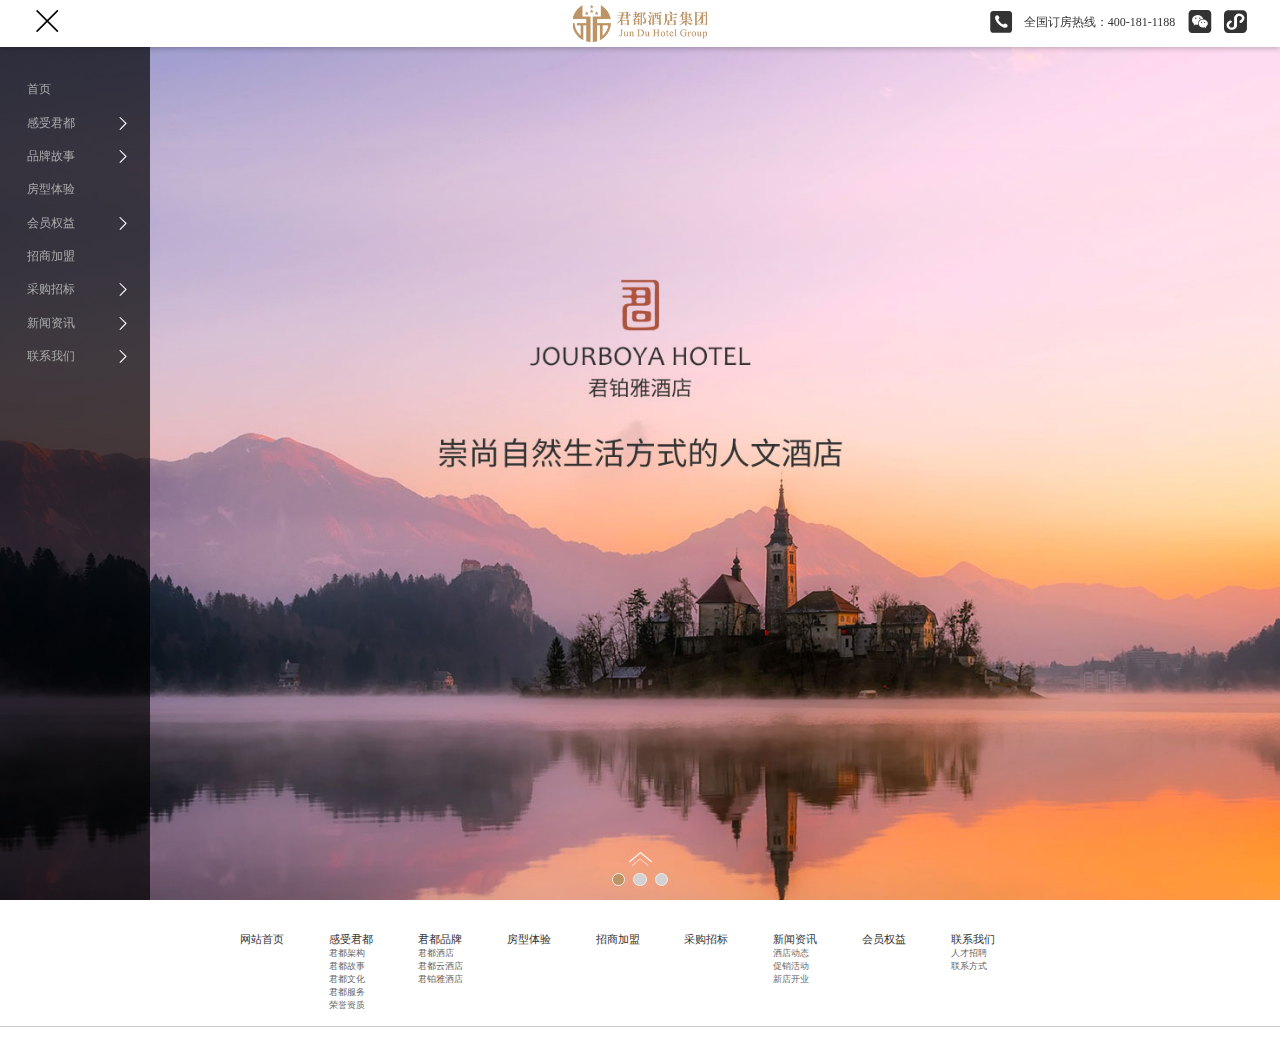
==== junboya.html @ 53accab8 "1" ====
<!DOCTYPE html>
<html lang="en">
<head>
    <meta charset="UTF-8">
    <title>君铂雅</title>
    <link rel="stylesheet" href="css/reset.css">
    <link rel="stylesheet" href="css/swiper.min.css">
    <link rel="stylesheet" href="fonts/iconfont/iconfont.css">
    <link rel="stylesheet" href="css/style.css">
    <script>
        (function (doc, win) {
            var docEl = doc.documentElement,
                resizeEvt = 'orientationchange' in window ? 'orientationchange' : 'resize',
                recalc = function () {
                    var clientWidth = docEl.clientWidth;
                    if (!clientWidth) return;
                    docEl.style.fontSize = 100 * (clientWidth / 1920) + 'px';
                };
            if (!doc.addEventListener) return;
            win.addEventListener(resizeEvt, recalc, false);
            doc.addEventListener('DOMContentLoaded',
                recalc, false
            )
        })(document, window);
    </script>
</head>
<body>
<div class="header">
    <div class="menu on">
        <i class="iconfont normal">&#xe604;</i>
        <i class="iconfont close">&#xe60b;</i>
    </div>
    <div class="logo">
        <h1>
            <a href=""></a>
        </h1>
    </div>
    <div class="contact">
        <i class="iconfont">&#xe601;</i>
        <span>全国订房热线：400-181-1188</span>
        <ul>
            <li>
                <i class="iconfont">&#xe6a6;</i>
                <img src="images/case/code.png" alt="">
            </li>
            <li>
                <i class="iconfont">&#xe67e;</i>
                <img src="images/case/xcx01.png" alt="">
            </li>
        </ul>
    </div>
</div>
<div class="nav">
    <ul class="pormenu">
        <li><a href="">首页</a></li>
        <li class="on">
            <a href="javascript:void (0)" class="tab_c">感受君都</a>
            <i class="iconfont cli_op">&#xe60c;</i>
            <ul class="submenu">
                <li><a href="">品牌架构</a></li>
                <li><a href="">君都故事</a></li>
                <li><a href="">君都文化</a></li>
                <li><a href="">君都服务</a></li>
                <li><a href="">荣誉证书</a></li>
            </ul>
        </li>
        <li>
            <a href="javascript:void (0)" class="tab_c">品牌故事</a>
            <i class="iconfont cli_op">&#xe60c;</i>
            <ul class="submenu">
                <li><a href="">君都酒店</a></li>
                <li><a href="">君都云酒店</a></li>
                <li><a href="">君铂雅酒店</a></li>
            </ul>
        </li>
        <li><a href="">房型体验</a></li>
        <li>
            <a href="">会员权益</a>
            <i class="iconfont cli_op">&#xe60c;</i>
            <ul class="submenu">
                <li><a href="">君兰</a></li>
                <li><a href="">君惠</a></li>
                <li><a href="">君尊</a></li>
                <li><a href="">君竹</a></li>
            </ul>
        </li>
        <li><a href="">招商加盟</a></li>
        <li>
            <a href="">采购招标</a>
            <i class="iconfont cli_op">&#xe60c;</i>
            <ul class="submenu">
                <li><a href="">布草类</a></li>
                <li><a href="">杂件类</a></li>
                <li><a href="">电器类</a></li>
                <li><a href="">弱电工程类</a></li>
                <li><a href="">五金类</a></li>
                <li><a href="">家具类</a></li>
                <li><a href="">装饰类</a></li>
                <li><a href="">大型设备类</a></li>
            </ul>
        </li>
        <li>
            <a href="javascript:void (0)" class="tab_c">新闻资讯</a>
            <i class="iconfont cli_op">&#xe60c;</i>
            <ul class="submenu">
                <li><a href="">酒店动态</a></li>
                <li><a href="">促销活动</a></li>
                <li><a href="">新店开业</a></li>
            </ul>
        </li>
        <li>
            <a href="javascript:void (0)" class="tab_c">联系我们</a>
            <i class="iconfont cli_op">&#xe60c;</i>
            <ul class="submenu">
                <li><a href="">人才招聘</a></li>
                <li><a href="">联系方式</a></li>
            </ul>
        </li>
    </ul>
</div>
<div class="container">
    <div class="swiper-container swiper-container-v">
        <div class="swiper-wrapper">
            <div class="swiper-slide">
                <div class="swiper-container swiper-container-h">
                    <div class="swiper-wrapper">
                        <div class="swiper-slide"
                             style="background: url(images/jiudian/junboya01.jpg) bottom /cover no-repeat">

                        </div>
                        <div class="swiper-slide"
                             style="background: url(images/jiudian/junboya02.jpg) bottom /cover no-repeat">

                        </div>
                        <div class="swiper-slide"
                             style="background: url(images/jiudian/junboya03.jpg) bottom /cover no-repeat">
                        </div>
                    </div>
                    <div class="swiper-pagination"></div>
                </div>
            </div>
        </div>
    </div>
</div>
<div class="footer">
    <div class="footer-1">
        <div class="main">
            <ul>
                <li>
                    <a href="">网站首页</a>
                </li>
                <li>
                    <a href="">感受君都</a>
                    <div class="has_detail">
                        <ul>
                            <li><a href="">君都架构</a></li>
                            <li><a href="">君都故事</a></li>
                            <li><a href="">君都文化</a></li>
                            <li><a href="">君都服务</a></li>
                            <li><a href="">荣誉资质</a></li>
                        </ul>
                    </div>
                </li>
                <li>
                    <a href="">君都品牌</a>
                    <div class="has_detail">
                        <ul>
                            <li><a href="">君都酒店</a></li>
                            <li><a href="">君都云酒店</a></li>
                            <li><a href="">君铂雅酒店</a></li>
                        </ul>
                    </div>
                </li>
                <li><a href="">房型体验</a></li>
                <li><a href="">招商加盟</a></li>
                <li><a href="">采购招标</a></li>
                <li>
                    <a href="">新闻资讯</a>
                    <div class="has_detail">
                        <ul>
                            <li><a href="">酒店动态</a></li>
                            <li><a href="">促销活动</a></li>
                            <li><a href="">新店开业</a></li>
                        </ul>
                    </div>
                </li>
                <li><a href="">会员权益</a></li>
                <li>
                    <a href="">联系我们</a>
                    <div class="has_detail">
                        <ul>
                            <li><a href="">人才招聘</a></li>
                            <li><a href="">联系方式</a></li>
                        </ul>
                    </div>
                </li>
            </ul>
        </div>
    </div>
    <div class="footer-2">
        <div class="main">
            <span>COPYRIGHT@2019长沙君都酒店管理有限公司 ALL RIGHTS RESERVED 备案号：湘ICP备17000805号    技术支持：<a
                    href="http://www.zhitouweilai.com">智投未来</a></span>
        </div>
    </div>
</div>
</body>
</html>
<script src="js/jquery-1.9.1.min.js"></script>
<script src="js/swiper.min.js"></script>
<script src="js/nav_o.js"></script>
<script>
    $(function () {
        if (location.href.indexOf("#") == -1) {
            location.href = location.href + "#";
            location.reload();
        }
        var snum = $(".swiper-container-v>.swiper-wrapper>.swiper-slide").length;
        var vSwiper = new Swiper(".swiper-container-v", {
            direction: 'vertical',
            mousewheel: true,
            speed: 800,
            pagination: {
                el: '.swiper-container-v>.swiper-pagination',
                clickable: true,
            },

            on: {
                slideChangeTransitionEnd: function () {
                    if (snum === this.activeIndex + 1) {
                        vSwiper.mousewheel.disable()
                    }
                }
            },
        });

        window.addEventListener("DOMContentLoaded", function () {
            var body_fixed = {
                init: function () {
                    window.onscroll = this.throttle(this.isFixed, 0);
                    this.isFixed()
                }, isFixed: function () {
                    H = document.body.scrollTop || document.documentElement.scrollTop || window.pageYOffset;
                    if (H > 0) {
                        vSwiper.mousewheel.disable()
                    } else {
                        vSwiper.mousewheel.enable()
                    }
                }, throttle: function (fn, delay) {
                    var timer = null;
                    var _this = this;
                    return function () {
                        var context = _this, args = arguments;
                        clearTimeout(timer);
                        timer = setTimeout(function () {
                            fn.apply(context, args)
                        }, delay)
                    }
                }
            };
            body_fixed.init()
        });
    });

    var hSwiper = new Swiper(".swiper-container-h", {
        speed: 800,
        loop: true,
        pagination: {
            el: '.swiper-container-h>.swiper-pagination',
            clickable: true,
        },
    })
</script>
---- fonts/iconfont/iconfont.css ----
@font-face {font-family: "iconfont";
  src: url('iconfont.eot?t=1552628793275'); /* IE9 */
  src: url('iconfont.eot?t=1552628793275#iefix') format('embedded-opentype'), /* IE6-IE8 */
  url('[data-uri]') format('woff2'),
  url('iconfont.woff?t=1552628793275') format('woff'),
  url('iconfont.ttf?t=1552628793275') format('truetype'), /* chrome, firefox, opera, Safari, Android, iOS 4.2+ */
  url('iconfont.svg?t=1552628793275#iconfont') format('svg'); /* iOS 4.1- */
}

.iconfont {
  font-family: "iconfont" !important;
  font-size: 16px;
  font-style: normal;
  -webkit-font-smoothing: antialiased;
  -moz-osx-font-smoothing: grayscale;
}

.iconweixin:before {
  content: "\e6a6";
}

.icon53:before {
  content: "\e63a";
}

.iconanonymous-iconfont:before {
  content: "\e605";
}

.iconbreakfast-copy:before {
  content: "\e600";
}

.iconjifen:before {
  content: "\e62a";
}

.iconshengri:before {
  content: "\e716";
}

.iconartboard2:before {
  content: "\e8c0";
}

.iconshuaxin:before {
  content: "\e6ba";
}

.iconjifenduihuan:before {
  content: "\e617";
}

.iconfeiyong:before {
  content: "\e61c";
}

.iconyun:before {
  content: "\e624";
}

.iconjingyingyulan:before {
  content: "\e6cb";
}

.iconchenggong:before {
  content: "\e629";
}

.iconshijian:before {
  content: "\e61a";
}

.iconjiaru:before {
  content: "\e607";
}

.iconmianyajin:before {
  content: "\e622";
}

.icontouzi:before {
  content: "\e609";
}

.iconzhuce:before {
  content: "\e61b";
}

.iconchengbendi:before {
  content: "\e60d";
}

.iconhuiyuan:before {
  content: "\e60a";
}

.iconguanbi:before {
  content: "\e60b";
}

.icondaohang:before {
  content: "\e604";
}

.iconshenqing:before {
  content: "\e602";
}

.iconguanli:before {
  content: "\e608";
}

.iconshouqi_m:before {
  content: "\e60c";
}

.iconshijian1:before {
  content: "\e603";
}

.iconshouzhi:before {
  content: "\e606";
}

.iconkefangguanjia:before {
  content: "\e631";
}

.iconpinpai:before {
  content: "\e62b";
}

.iconxiaochengxu:before {
  content: "\e67e";
}

.iconxianshang:before {
  content: "\e64a";
}

.iconjiarugongsi:before {
  content: "\e715";
}

.iconzhankai:before {
  content: "\e60e";
}

.icondianhuazixunhuawuzongheguanlibl:before {
  content: "\e601";
}

.iconruzhu:before {
  content: "\e68a";
}

.iconguanbi2:before {
  content: "\e70e";
}
---- css/style.css ----
html, body {
    width: 100%;
    height: 100%;
    min-width: 1000px;
}

html::-webkit-scrollbar {
    display: none;
}

* {
    box-sizing: border-box;
    font-size: 0;
}

@font-face {
    font-family: "yizhiqingshu";
    src: url("../fonts/font/yizhiqingshu/yizhiqingshu.eot"); /* IE9 */
    src: url("../fonts/font/yizhiqingshu/yizhiqingshu.eot?#iefix") format("embedded-opentype"), /* IE6-IE8 */ url("../fonts/font/yizhiqingshu/yizhiqingshu.woff") format("woff"), /* chrome、firefox */ url("../fonts/font/yizhiqingshu/yizhiqingshu.ttf") format("truetype"), /* chrome、firefox、opera、Safari, Android, iOS 4.2+ */ url("../fonts/font/yizhiqingshu/yizhiqingshu.svg#yizhiqingshu") format("svg"); /* iOS 4.1- */
    font-style: normal;
    font-weight: normal;
}

@font-face {
    font-family: "lixuke";
    src: url("../fonts/font/lixuke/lixuke.eot"); /* IE9 */
    src: url("../fonts/font/lixuke/lixuke.eot?#iefix") format("embedded-opentype"), /* IE6-IE8 */ url("../fonts/font/lixuke/lixuke.woff") format("woff"), /* chrome、firefox */ url("../fonts/font/lixuke/lixuke.ttf") format("truetype"), /* chrome、firefox、opera、Safari, Android, iOS 4.2+ */ url("../fonts/font/lixuke/lixuke.svg#lixuke") format("svg"); /* iOS 4.1- */
    font-style: normal;
    font-weight: normal;
}

@font-face {
    font-family: "SourceHanSerifSC";
    src: url("../fonts/font/SourceHanSerifSC/SourceHanSerifSC.eot"); /* IE9 */
    src: url("../fonts/font/SourceHanSerifSC/SourceHanSerifSC.eot?#iefix") format("embedded-opentype"), /* IE6-IE8 */ url("../fonts/font/SourceHanSerifSC/SourceHanSerifSC.woff") format("woff"), /* chrome、firefox */ url("../fonts/font/SourceHanSerifSC/SourceHanSerifSC.ttf") format("truetype"), /* chrome、firefox、opera、Safari, Android, iOS 4.2+ */ url("../fonts/font/SourceHanSerifSC/SourceHanSerifSC.svg#SourceHanSerifSC") format("svg"); /* iOS 4.1- */
    font-style: normal;
    font-weight: normal;
}


.main {
    width: 62.5%;
    margin: auto
}

.header {
    width: 100%;
    height: .7rem;
    background: #ffffff;
    position: fixed;
    top: 0;
    padding: 0 .5rem;
    z-index: 8;
    box-shadow: 0 2px 5px 0 rgba(0, 0, 0, 0.2);
}

.header .menu {
    width: .48rem;
    height: .48rem;
    cursor: pointer;
    margin-top: .11rem;
    float: left;
}

.header .menu i {
    font-size: .42rem;
    position: absolute;
    outline: none;
}

.header .menu i.close {
    opacity: 0;
    visibility: hidden;
}

.header .menu.on i.normal {
    visibility: hidden;
    opacity: 0;
}

.header .menu.on i.close {
    opacity: 1;
    visibility: visible;
}

.header .logo {
    width: 2rem;
    height: .55rem;
    position: absolute;
    left: 0;
    right: 0;
    top: 0;
    bottom: 0;
    margin: auto;
}

.header .logo h1 a {
    display: block;
    width: 2rem;
    height: .55rem;
    background: url("../images/case/logo.png") center center/cover no-repeat;
}


.header .contact {
    float: right;
    vertical-align: middle;
    position: relative;
    z-index: 3;
    margin-top: .06rem;
}

.header .contact:after {
    content: '';
    display: block;
    height: 0;
    visibility: hidden;
    clear: both
}

.header .contact span {
    font-size: .18rem;
    color: #333;
    float: left;
    line-height: .55rem;
    padding-left: .16rem
}

.header .contact i {
    font-size: .34rem;
    line-height: .55rem;
    color: #333;
    float: left;
    padding-left: .16rem
}

.header .contact ul {
    display: inline-block;
    float: left
}

.header .contact ul li {
    float: left
}

.header .contact ul li i {
    cursor: pointer
}

.header .contact ul li img {
    width: 1.5rem;
    height: 1.5rem;
    position: absolute;
    right: -2rem;
    z-index: 10;
    top: .63rem;
    opacity: 0;
    transition: all .5s
}

.header .contact ul li:hover img {
    opacity: 1;
    right: -.5rem;
    transition: all .5s
}

.nav {
    width: 2.25rem;
    height: calc(100% - .7rem);
    background: rgba(0, 0, 0, .7);
    position: fixed;
    top: .7rem;
    left: 0;
    z-index: 9;
    transition: left .5s;
    padding: .4rem .15rem 0 .4rem;
    overflow: auto;
}

.nav::-webkit-scrollbar {
    display: none;
}

.nav.close {
    left: -2.25rem;
    transition: all .5s;
}

.pormenu > li {
    width: 100%;
    line-height: .5rem;
    position: relative;
}


.pormenu > li:hover > a {
    transform: translate(.05rem, 0);
    color: #ffffff;
    transition: all .3s ease;
}

.pormenu > li > a {
    font-size: .18rem;
    color: #aaaaaa;
    display: block;
    cursor: pointer;
    transition: all .3s ease;
}


.nav .tab_c.on {
    color: #ffffff;
    transform: translate(.05rem, 0);
}

.nav .cli_op {
    width: .5rem;
    height: .5rem;
    position: absolute;
    top: 0;
    right: 0;
    transition: ease .3s;
    color: #ffffff;
    cursor: pointer;
    display: block;
    text-align: center;
}

.nav i.on {
    transform: rotate(90deg);
    transition: ease .3s;
}

.nav .submenu {
    display: none;
    padding-left: .2rem;
}

.nav .submenu li {
    line-height: .28rem;
    transition: all .3s;
}

.nav .submenu li:hover {
    color: #ffffff;
    transform: translate(.05rem, 0);
    transition: all .3s;
}

.nav .submenu li:hover a {
    color: #ffffff;
}

.nav .submenu li a {
    font-size: .16rem;
    color: #aaaaaa;

}

/**/

@-webkit-keyframes UPDOWN {
    0% {
        transform: translateY(-100%);
        -webkit-transform: translateY(-100%);
        -moz-transform: translateY(-100%);
        -o-transform: translateY(-100%);
        -ms-transform: translateY(-100%);
        opacity: 1
    }
    100% {
        transform: translateY(100%);
        -webkit-transform: translateY(100%);
        -moz-transform: translateY(100%);
        -o-transform: translateY(100%);
        -ms-transform: translateY(100%);
        opacity: 0
    }
}

@keyframes UPDOWN {
    0% {
        transform: translateY(-100%);
        -webkit-transform: translateY(-100%);
        -moz-transform: translateY(-100%);
        -o-transform: translateY(-100%);
        -ms-transform: translateY(-100%);
        opacity: 1
    }
    100% {
        transform: translateY(100%);
        -webkit-transform: translateY(100%);
        -moz-transform: translateY(100%);
        -o-transform: translateY(100%);
        -ms-transform: translateY(100%);
        opacity: 0
    }
}

@-webkit-keyframes DOWNUP {
    0% {
        transform: translateY(100%);
        -webkit-transform: translateY(100%);
        -moz-transform: translateY(100%);
        -o-transform: translateY(100%);
        -ms-transform: translateY(100%);
        opacity: 1
    }
    100% {
        transform: translateY(-100%);
        -webkit-transform: translateY(-100%);
        -moz-transform: translateY(-100%);
        -o-transform: translateY(-100%);
        -ms-transform: translateY(-100%);
        opacity: 0
    }
}

@keyframes DOWNUP {
    0% {
        transform: translateY(100%);
        -webkit-transform: translateY(100%);
        -moz-transform: translateY(100%);
        -o-transform: translateY(100%);
        -ms-transform: translateY(100%);
        opacity: 1
    }
    100% {
        transform: translateY(-100%);
        -webkit-transform: translateY(-100%);
        -moz-transform: translateY(-100%);
        -o-transform: translateY(-100%);
        -ms-transform: translateY(-100%);
        opacity: 0
    }
}

.container {
    width: 100%;
    height: calc(100% - .7rem);
    position: relative;
    top: .7rem;
}

.swiper-container-v,
.swiper-container-h {
    width: 100%;
    height: 100%;
}

.swiper-container-h > .swiper-wrapper > .swiper-slide,
.swiper-container-v > .swiper-wrapper > .swiper-slide {
    display: flex;
    align-items: center;
    justify-content: center;
}

.swiper-container-v > .swiper-wrapper > .swiper-slide:before {
    position: absolute;
    bottom: .5rem;
    left: 0;
    right: 0;
    height: .22rem;
    background: url('../images/case/scroll_bottom.png') no-repeat center / auto 100%;
    content: "";
    z-index: 10;
    -webkit-animation-duration: 1.3s;
    animation-duration: 1.3s;
    -o-animation-duration: 1.3s;
    -ms-animation-duration: 1.3s;
    -moz-animation-duration: 1.2s;
    -webkit-animation-fill-mode: both;
    -o-animation-fill-mode: both;
    -ms-animation-fill-mode: both;
    -moz-animation-fill-mode: both;
    -webkit-animation-name: UPDOWN;
    animation-name: UPDOWN;
    -o-animation-name: UPDOWN;
    -ms-animation-name: UPDOWN;
    -webkit-animation-iteration-count: infinite;
    animation-iteration-count: infinite;
    -o-animation-iteration-count: infinite;
    -moz-animation-iteration-count: infinite;
    -ms-animation-iteration-count: infinite;
    animation-timing-function: linear;
    -moz-animation-timing-function: linear;
    -o-animation-timing-function: linear;
    -webkit-animation-timing-function: linear;
    -ms-animation-timing-function: linear
}

.swiper-container-v > .swiper-wrapper > .swiper-slide:last-child:before {
    background: url('../images/case/scroll_top.png') no-repeat center / auto 100%;
    -webkit-animation-name: DOWNUP;
    animation-name: DOWNUP;
    -o-animation-name: DOWNUP;
    -ms-animation-name: DOWNUP
}

.swiper-container-v > .swiper-wrapper > .swiper-slide .ul-txt {
    width: 100%;
}

.swiper-container-v > .swiper-wrapper > .swiper-slide .ul-txt ul:after {
    content: '';
    display: block;
    height: 0;
    visibility: hidden;
    clear: both
}

.swiper-container-v > .swiper-wrapper > .swiper-slide .ul-txt ul li {
    width: 25%;
    float: left;
    text-align: center;
    color: #fff;
    font-size: 0
}

.swiper-container-v > .swiper-wrapper > .swiper-slide .ul-txt li h3 {
    font-size: .42rem;
    line-height: .42rem
}

.swiper-container-v > .swiper-wrapper > .swiper-slide .ul-txt ul li span {
    font-size: .22rem;
    line-height: .22rem;
    display: block;
    padding: .24rem 0 1.17rem 0
}

.swiper-container-v > .swiper-wrapper > .swiper-slide .ul-txt ul li p {
    width: .3rem;
    margin: auto;
    font-size: .3rem;
    line-height: .44rem;
    font-family: "宋体", sans-serif
}

.swiper-container-v > .swiper-wrapper > .swiper-slide h2 {
    font-family: yizhiqingshu, sans-serif;
    font-size: .5rem;
    color: #000000;
    font-weight: bold;
    text-align: center;
}

.swiper-container-v > .swiper-wrapper > .swiper-slide .column {
    display: inline-block;
    position: relative;
    -webkit-writing-mode: vertical-rl;
    writing-mode: vertical-rl;
}

.swiper-container-v > .swiper-wrapper > .swiper-slide .column p {
    font-family: SourceHanSerifSC, sans-serif;
    font-size: .24rem;
    line-height: .48rem;
    position: relative;
    z-index: 2;
    color: #000000;
    letter-spacing: -.06rem;
}

.swiper-container-v > .swiper-wrapper > .swiper-slide .column h2 {
    width: 1rem;
    font-size: 1rem;
    font-family: lixuke, sans-serif;
    position: absolute;
    right: -1rem;
    top: -1rem;
    font-weight: unset;
}

.swiper-container-v > .swiper-wrapper > .swiper-slide .column i {
    display: block;
    width: .36rem;
    height: .33rem;
    background: url("../images/home/zzzz.png") center /cover no-repeat;
    position: absolute;
    right: -1rem;
    top: .2rem;
}

.swiper-container-v > .swiper-wrapper > .swiper-slide .column:after {
    content: '';
    width: 100%;
    height: 100%;
    background: #ffffff;
    position: absolute;
    left: 0;
    top: 0;
    filter: blur(.7rem);
    z-index: 0;
    transform: scale(1.3);
}

.swiper-container-v > .swiper-wrapper > .swiper-slide,
.swiper-container-h > .swiper-wrapper > .swiper-slide {
    width: 100%;
    height: 100%;
}

.swiper-container-v .swiper-pagination-bullet {
    width: .1rem;
    height: .1rem;
    background: #ffffff;
}

.swiper-container-h .swiper-pagination-bullet {
    width: .2rem;
    height: .2rem;
    border: .02rem solid #eeeeee;
    opacity: 1;
    background: #d3d1d1;
}

.swiper-container-h .swiper-pagination-bullet.swiper-pagination-bullet-active {
    background: #bd9466;
}

.swiper-container-v .swiper-pagination {
    right: .5rem;
}

.swiper-container-h .swiper-pagination {
    bottom: .2rem;
}

.swiper-layer {
    width: 7.43rem;
    height: 3.02rem;
    background-color: rgba(255, 255, 255, .5);
    border-radius: 10px;
    position: absolute;
    top: 0;
    bottom: 0;
    left: 0;
    right: 0;
    margin: auto;
    z-index: 10;
    padding: .1rem .5rem
}

.swiper-layer h4 {
    font-size: .48rem;
    line-height: .78rem;
    text-align: center;
    color: #000;
    font-family: 宋体, sans-serif;
    font-weight: bold;
}

.swiper-layer h4:after {
    content: '';
    display: block;
    width: .6rem;
    height: .04rem;
    background-color: #bd9466;
    margin: auto
}

.swiper-layer h5 {
    font-size: .36rem;
    color: #333;
    text-align: center;
    padding: .2rem 0
}

.swiper-layer p {
    font-size: .18rem;
    color: #444;
    text-align: center;
    line-height: .3rem;
    padding-top: .1rem
}


/**/
.footer {
    position: relative;
    top: .7rem
}

.footer-1 {
    border-bottom: 1px solid #ccc
}

.footer-1 .main {
    padding: .5rem 0 .2rem 0
}

.footer-1 ul:after {
    content: '';
    display: block;
    height: 0;
    visibility: hidden;
    clear: both
}

.footer-1 ul li {
    float: left;
    width: 11.11%;
    font-size: 0
}

.footer-1 ul li a {
    font-size: .16rem;
    color: #333;
    font-family: SourceHanSansCN-Regular, sans-serif
}

.footer-1 ul li .has_detail ul li {
    width: 100%;
    float: none
}

.footer-1 ul li .has_detail ul li a {
    font-size: .14rem;
    color: #666
}

.footer-2 .main {
    padding: .2rem 0
}

.footer-2 .main a {
    color: #666
}

.footer-2 {
    /*font-family: SourceHanSansSC-Light, sans-serif;*/
    text-align: center;
    font-size: .14rem
}

.footer-3 {
    width: 100%;
    height: .98rem;
    background: rgba(0, 0, 0, .6);
    position: fixed;
    bottom: 0;
    left: 0;
    z-index: 9;
    font-size: 0
}

.footer-3 .main {
    padding: .1rem 0;
    position: relative
}

.footer-3 .main:after {
    content: '';
    display: block;
    height: 0;
    visibility: hidden;
    clear: both
}

.footer-3 .left {
    width: 50%;
    float: left;
    text-align: center
}

.footer-3 .left .contxt {
    font-family: 宋体, sans-serif;
    font-size: .3rem;
    color: #fff;
    line-height: .78rem
}

.contxt-show {
    font-size: .14rem;
    color: #fff;
    position: absolute;
    left: .05rem;
    width: .2rem;
    padding-top: .1rem;
    display: none
}

.footer-3 .right {
    width: 50%;
    float: right
}

.footer-3 .right {
    font-size: 0;
    text-align: center
}

.footer-3 .right img {
    position: relative
}

.footer-3 .right span, .footer-3 .right i {
    font-size: .24rem;
    color: #fff;
    line-height: .78rem;
    padding-right: .14rem;
    float: left;
    letter-spacing: 2px
}

.footer-3 .right i {
    padding-right: .2rem;
    font-size: .5rem
}

.footer-3 .right i.pointer {
    transform: rotate(90deg);
    padding-left: .2rem
}

.footer-3 .right > div {
    display: inline-block;
    position: relative
}

.footer-3 .right > div:after {
    content: '';
    display: block;
    height: 0;
    visibility: hidden;
    clear: both
}

.footer-3 .right img {
    width: .79rem;
    height: .79rem;
    float: left;
    margin-right: .28rem
}

.footer-3 .right img + img {
    padding-right: 0
}

.footer-3 #close_foot {
    position: absolute;
    right: -1rem;
    top: 0;
    font-size: .24rem;
    line-height: .24rem;
    color: #ccc;
    cursor: pointer;
    padding-right: 0
}
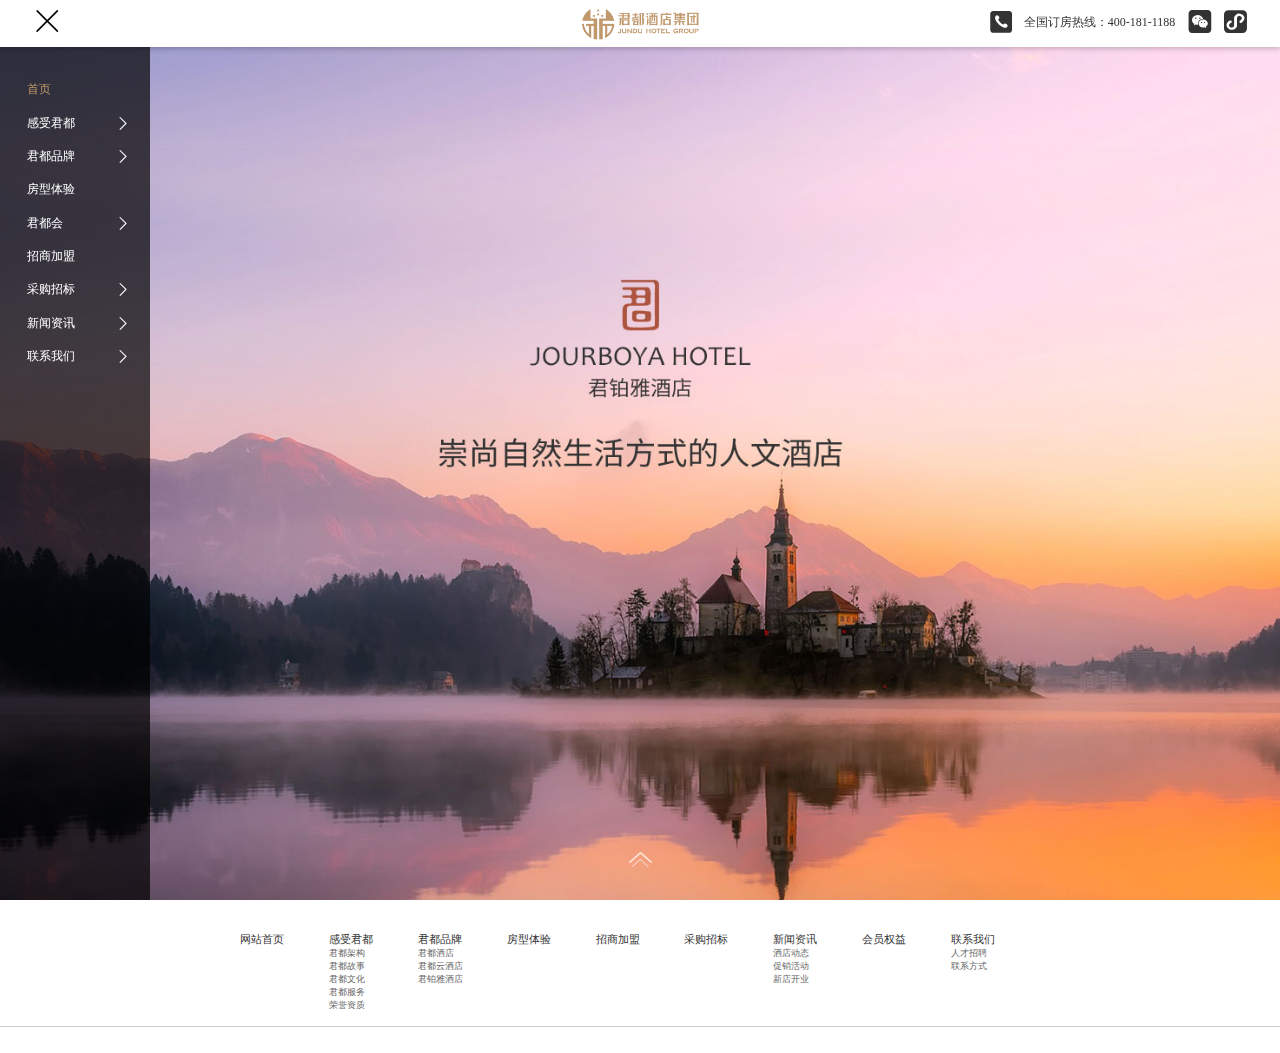
==== commit f5818b27: "1" ====
--- a/junboya.html
+++ b/junboya.html
@@ -7,22 +7,7 @@
     <link rel="stylesheet" href="css/swiper.min.css">
     <link rel="stylesheet" href="fonts/iconfont/iconfont.css">
     <link rel="stylesheet" href="css/style.css">
-    <script>
-        (function (doc, win) {
-            var docEl = doc.documentElement,
-                resizeEvt = 'orientationchange' in window ? 'orientationchange' : 'resize',
-                recalc = function () {
-                    var clientWidth = docEl.clientWidth;
-                    if (!clientWidth) return;
-                    docEl.style.fontSize = 100 * (clientWidth / 1920) + 'px';
-                };
-            if (!doc.addEventListener) return;
-            win.addEventListener(resizeEvt, recalc, false);
-            doc.addEventListener('DOMContentLoaded',
-                recalc, false
-            )
-        })(document, window);
-    </script>
+    <script src="js/rem.js"></script>
 </head>
 <body>
 <div class="header">
@@ -52,8 +37,8 @@
 </div>
 <div class="nav">
     <ul class="pormenu">
-        <li><a href="">首页</a></li>
-        <li class="on">
+        <li class="on"><a href="index.html">首页</a></li>
+        <li>
             <a href="javascript:void (0)" class="tab_c">感受君都</a>
             <i class="iconfont cli_op">&#xe60c;</i>
             <ul class="submenu">
@@ -65,17 +50,17 @@
             </ul>
         </li>
         <li>
-            <a href="javascript:void (0)" class="tab_c">品牌故事</a>
-            <i class="iconfont cli_op">&#xe60c;</i>
-            <ul class="submenu">
-                <li><a href="">君都酒店</a></li>
-                <li><a href="">君都云酒店</a></li>
-                <li><a href="">君铂雅酒店</a></li>
+            <a href="javascript:void (0)" class="tab_c">君都品牌</a>
+            <i class="iconfont cli_op">&#xe60c;</i>
+            <ul class="submenu">
+                <li><a href="jundujiudian.html">君都酒店</a></li>
+                <li><a href="junduyun.html">君都云酒店</a></li>
+                <li><a href="junboya.html">君铂雅酒店</a></li>
             </ul>
         </li>
         <li><a href="">房型体验</a></li>
         <li>
-            <a href="">会员权益</a>
+            <a href="">君都会</a>
             <i class="iconfont cli_op">&#xe60c;</i>
             <ul class="submenu">
                 <li><a href="">君兰</a></li>
@@ -208,67 +193,8 @@
 </html>
 <script src="js/jquery-1.9.1.min.js"></script>
 <script src="js/swiper.min.js"></script>
+<script src="js/swiper.animate1.0.3.min.js"></script>
+<script src="js/swiper_r.js"></script>
 <script src="js/nav_o.js"></script>
-<script>
-    $(function () {
-        if (location.href.indexOf("#") == -1) {
-            location.href = location.href + "#";
-            location.reload();
-        }
-        var snum = $(".swiper-container-v>.swiper-wrapper>.swiper-slide").length;
-        var vSwiper = new Swiper(".swiper-container-v", {
-            direction: 'vertical',
-            mousewheel: true,
-            speed: 800,
-            pagination: {
-                el: '.swiper-container-v>.swiper-pagination',
-                clickable: true,
-            },
-
-            on: {
-                slideChangeTransitionEnd: function () {
-                    if (snum === this.activeIndex + 1) {
-                        vSwiper.mousewheel.disable()
-                    }
-                }
-            },
-        });
-
-        window.addEventListener("DOMContentLoaded", function () {
-            var body_fixed = {
-                init: function () {
-                    window.onscroll = this.throttle(this.isFixed, 0);
-                    this.isFixed()
-                }, isFixed: function () {
-                    H = document.body.scrollTop || document.documentElement.scrollTop || window.pageYOffset;
-                    if (H > 0) {
-                        vSwiper.mousewheel.disable()
-                    } else {
-                        vSwiper.mousewheel.enable()
-                    }
-                }, throttle: function (fn, delay) {
-                    var timer = null;
-                    var _this = this;
-                    return function () {
-                        var context = _this, args = arguments;
-                        clearTimeout(timer);
-                        timer = setTimeout(function () {
-                            fn.apply(context, args)
-                        }, delay)
-                    }
-                }
-            };
-            body_fixed.init()
-        });
-    });
-
-    var hSwiper = new Swiper(".swiper-container-h", {
-        speed: 800,
-        loop: true,
-        pagination: {
-            el: '.swiper-container-h>.swiper-pagination',
-            clickable: true,
-        },
-    })
-</script>
-
+
+
--- a/css/style.css
+++ b/css/style.css
@@ -192,16 +192,19 @@
     position: relative;
 }
 
+.pormenu > li.on > a {
+    color: #bd9466;
+}
 
 .pormenu > li:hover > a {
     transform: translate(.05rem, 0);
-    color: #ffffff;
+    color: #bd9466;
     transition: all .3s ease;
 }
 
 .pormenu > li > a {
     font-size: .18rem;
-    color: #aaaaaa;
+    color: #ffffff;
     display: block;
     cursor: pointer;
     transition: all .3s ease;
@@ -209,7 +212,7 @@
 
 
 .nav .tab_c.on {
-    color: #ffffff;
+    color: #bd9466;
     transform: translate(.05rem, 0);
 }
 
@@ -248,12 +251,12 @@
 }
 
 .nav .submenu li:hover a {
-    color: #ffffff;
+    color: #bd9466;
 }
 
 .nav .submenu li a {
     font-size: .16rem;
-    color: #aaaaaa;
+    color: #ffffff;
 
 }
 
@@ -454,12 +457,13 @@
 
 .swiper-container-v > .swiper-wrapper > .swiper-slide .column p {
     font-family: SourceHanSerifSC, sans-serif;
-    font-size: .24rem;
-    line-height: .48rem;
+    font-size: .2rem;
+    line-height: .4rem;
     position: relative;
     z-index: 2;
     color: #000000;
     letter-spacing: -.06rem;
+    font-weight: 600;
 }
 
 .swiper-container-v > .swiper-wrapper > .swiper-slide .column h2 {
@@ -490,7 +494,7 @@
     position: absolute;
     left: 0;
     top: 0;
-    filter: blur(.7rem);
+    filter: blur(.9rem);
     z-index: 0;
     transform: scale(1.3);
 }
